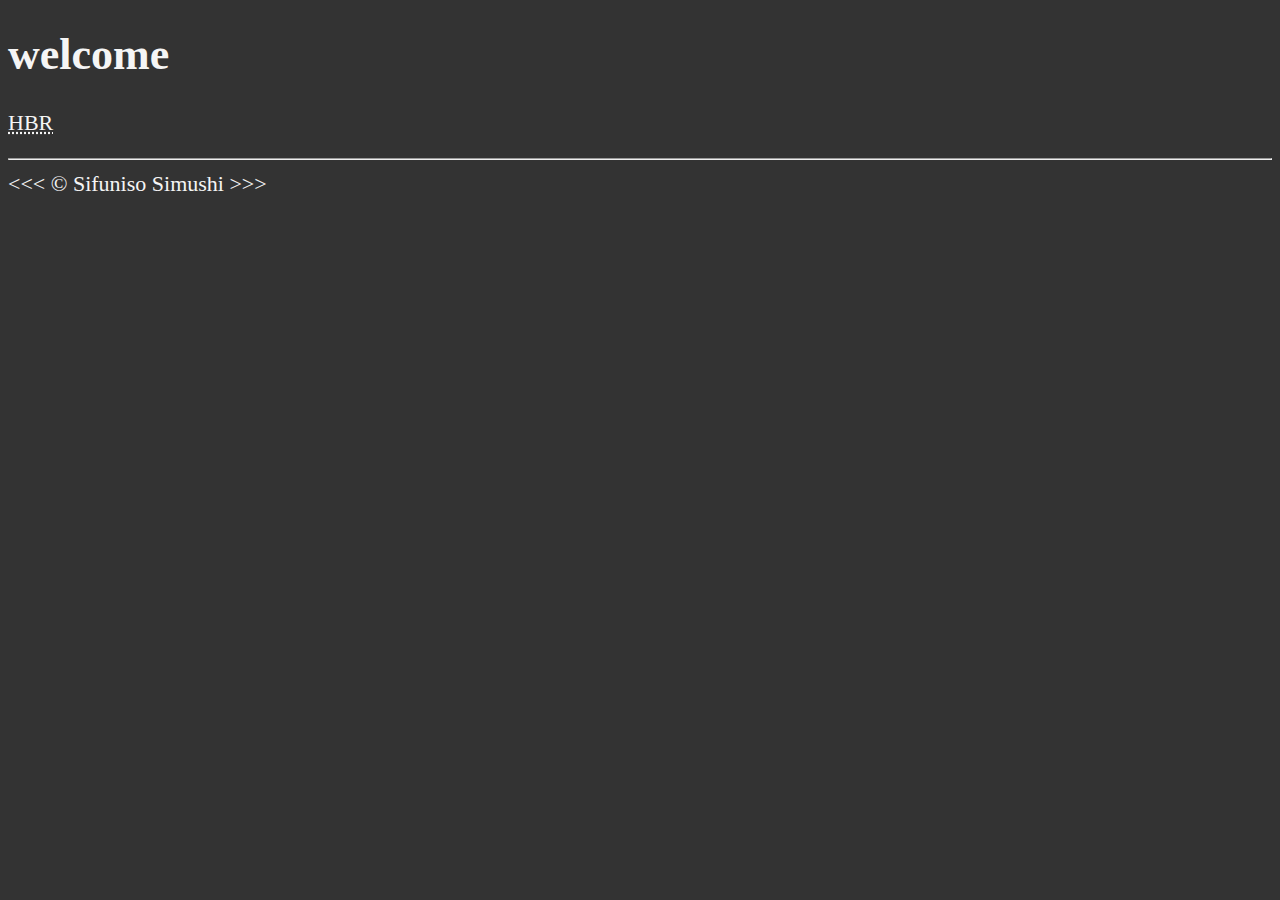
==== index.html @ 32b1980a "second commit" ====
<!DOCTYPE html>
<html lang="en">
<head>
    <meta charset="UTF-8">
    <meta name="author" content="Sifuniso Simushi">
    <meta name="description" content="This page contains hair braiding portfolio & services">
    <meta http-equiv="X-UA-Compatible" content="IE=edge">
    <meta name="viewport" content="width=device-width, initial-scale=1.0">
    <title>Hair By Randy</title>
    <link rel="icon" href="images/Hair-by-Randy-Transparent-Logo.png" type="image/x-icon">
    <link rel="stylesheet" href="styles/styles.css" type="text/css" >
</head>
<body>
    <!--home page-->
    <h1>welcome</h1>
    <p><abbr title="Hair By Randy">HBR</abbr></p>
    <hr>
    &lt;&lt;&lt &copy; Sifuniso Simushi &gt;&gt;&gt;
    
    <!--service-->
    <!--ratings-->
    <!--motto pt1-->
    <!--motto p22-->
    <!--team/email-->
    <!--socila handles-->
    <!--footer-->
</body>
</html>
---- styles/styles.css ----
html {
    font-size: 22px;
}

body {
    background-color: #333;
    color: whitesmoke
}
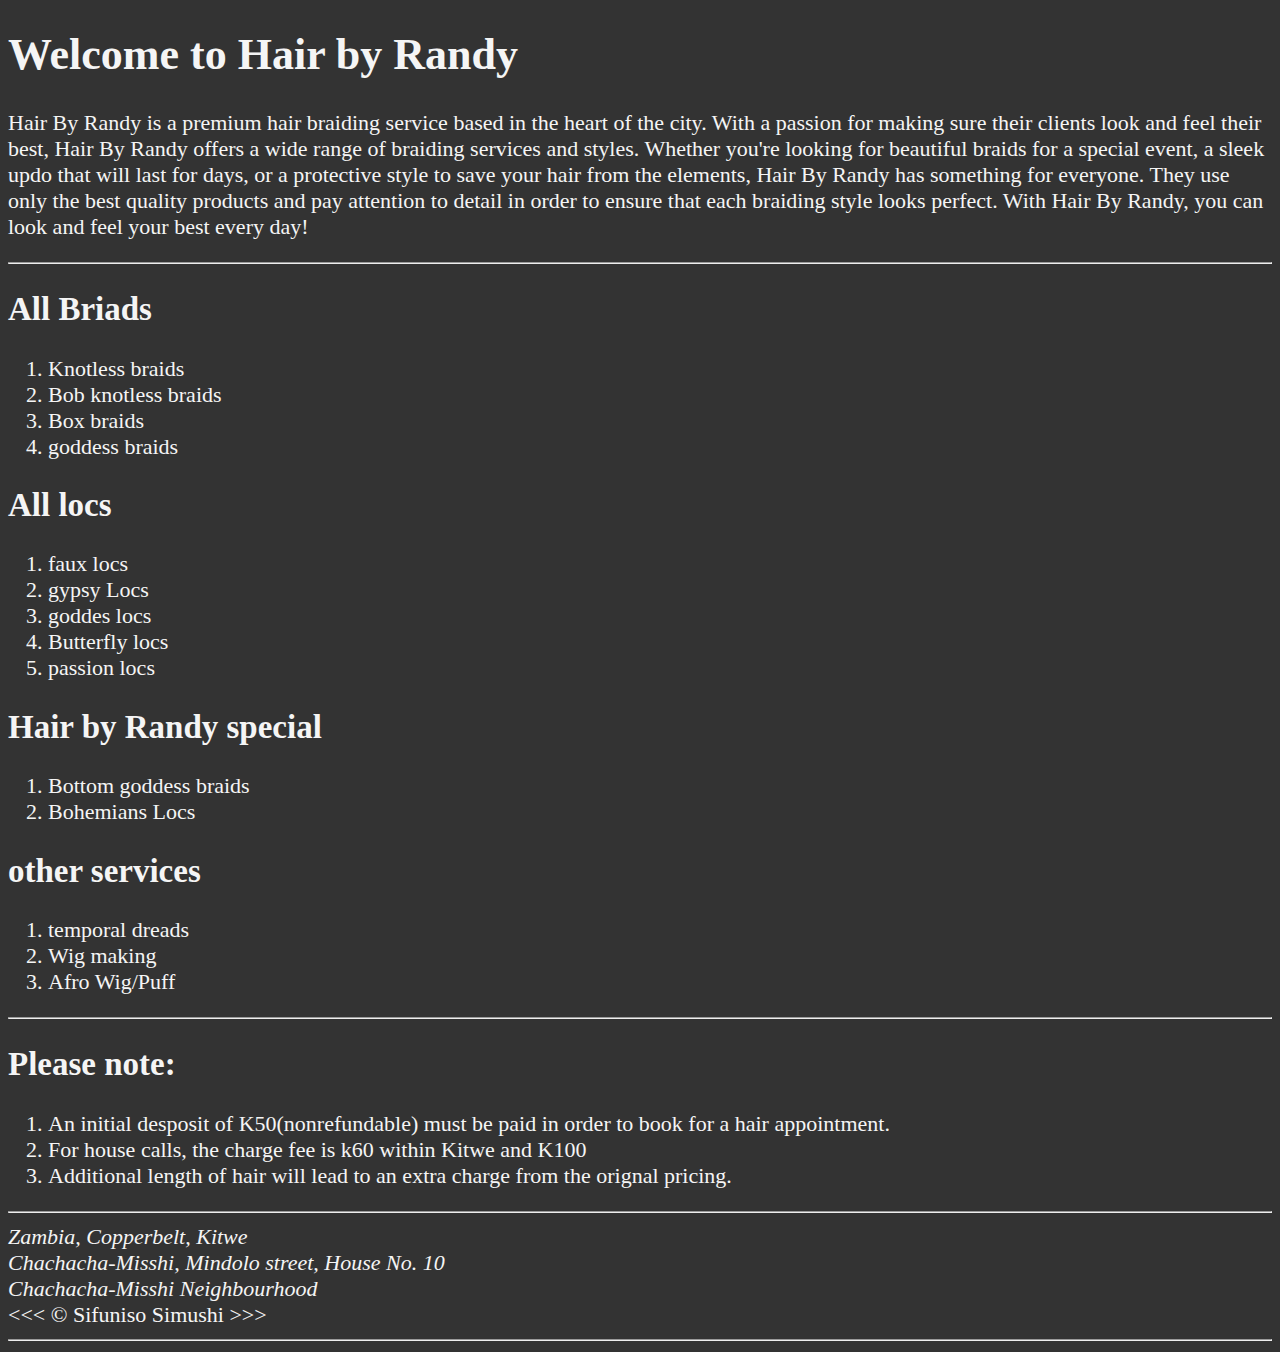
==== commit c184c6a5: "index file updated with services" ====
--- a/index.html
+++ b/index.html
@@ -2,7 +2,7 @@
 <html lang="en">
 <head>
     <meta charset="UTF-8">
-    <meta name="author" content="Sifuniso Simushi">
+    <meta name="author" content="Sifuniso Sibungo Simushi">
     <meta name="description" content="This page contains hair braiding portfolio & services">
     <meta http-equiv="X-UA-Compatible" content="IE=edge">
     <meta name="viewport" content="width=device-width, initial-scale=1.0">
@@ -12,17 +12,61 @@
 </head>
 <body>
     <!--home page-->
-    <h1>welcome</h1>
-    <p><abbr title="Hair By Randy">HBR</abbr></p>
+    <h1>Welcome to Hair by Randy</h1>
+    <p>Hair By Randy is a premium hair braiding service based in the heart of the city. With a passion for making sure their clients look and feel their best, Hair By Randy offers a wide range of braiding services and styles. Whether you're looking for beautiful braids for a special event, a sleek updo that will last for days, or a protective style to save your hair from the elements, Hair By Randy has something for everyone. They use only the best quality products and pay attention to detail in order to ensure that each braiding style looks perfect. With Hair By Randy, you can look and feel your best every day!</p>
     <hr>
-    &lt;&lt;&lt &copy; Sifuniso Simushi &gt;&gt;&gt;
+     
+    <!--service-->
+    <h2>All Briads</h2>
+    <ol>
+        <li>Knotless braids</li>
+        <li>Bob knotless braids</li>
+        <li>Box braids</li>
+        <li>goddess braids</li>
+    </ol>
     
-    <!--service-->
+    <h2>All locs</h2>
+    <ol>
+        <li>faux locs</li>
+        <li>gypsy Locs</li>    
+        <li>goddes locs</li>
+        <li>Butterfly locs</li>
+        <li>passion locs</li>
+    </ol>
+
+    <h2>Hair by Randy special</h2>
+    <ol>
+        <li>Bottom goddess braids</li>
+        <li>Bohemians Locs</li>
+    </ol>
+
+    <h2>other services</h2>
+    <ol>
+        <li>temporal dreads</li>
+        <li>Wig making</li>
+        <li>Afro Wig/Puff</li>
+    </ol>
+    <hr>
+
+    <h2>Please note:</h2>
+    <ol>
+        <li>An initial desposit of K50(nonrefundable) must be paid in order to book for a hair appointment.</li>
+        <li>For house calls, the charge fee is k60 within Kitwe and K100</li>
+        <li>Additional length of hair will lead to an extra charge from the orignal pricing.</li>
+    </ol>
+    <hr>
     <!--ratings-->
     <!--motto pt1-->
     <!--motto p22-->
     <!--team/email-->
     <!--socila handles-->
     <!--footer-->
+    <address>
+        Zambia, Copperbelt, Kitwe<br>
+        Chachacha-Misshi, Mindolo street, House No. 10<br>
+        Chachacha-Misshi Neighbourhood<br>
+    </address>
+    &lt;&lt;&lt &copy; Sifuniso Simushi &gt;&gt;&gt;
+    <hr>
 </body>
 </html>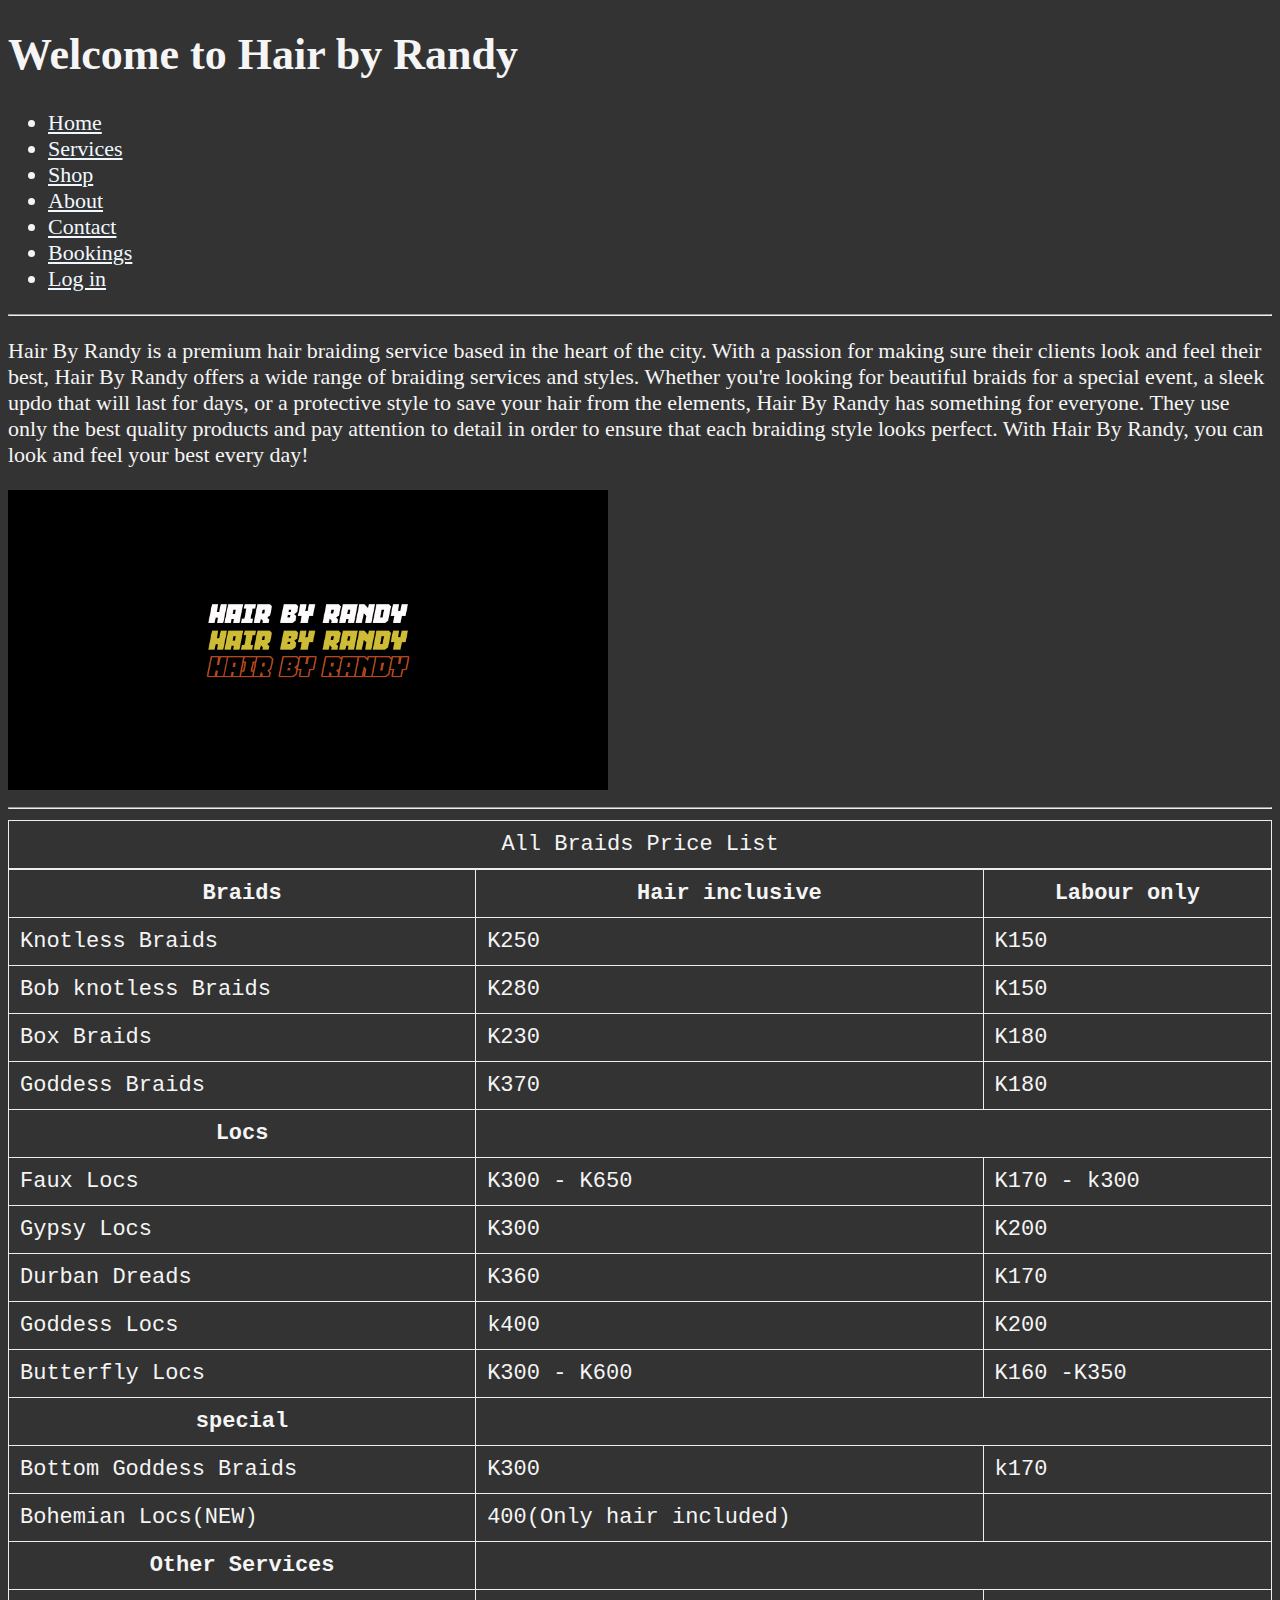
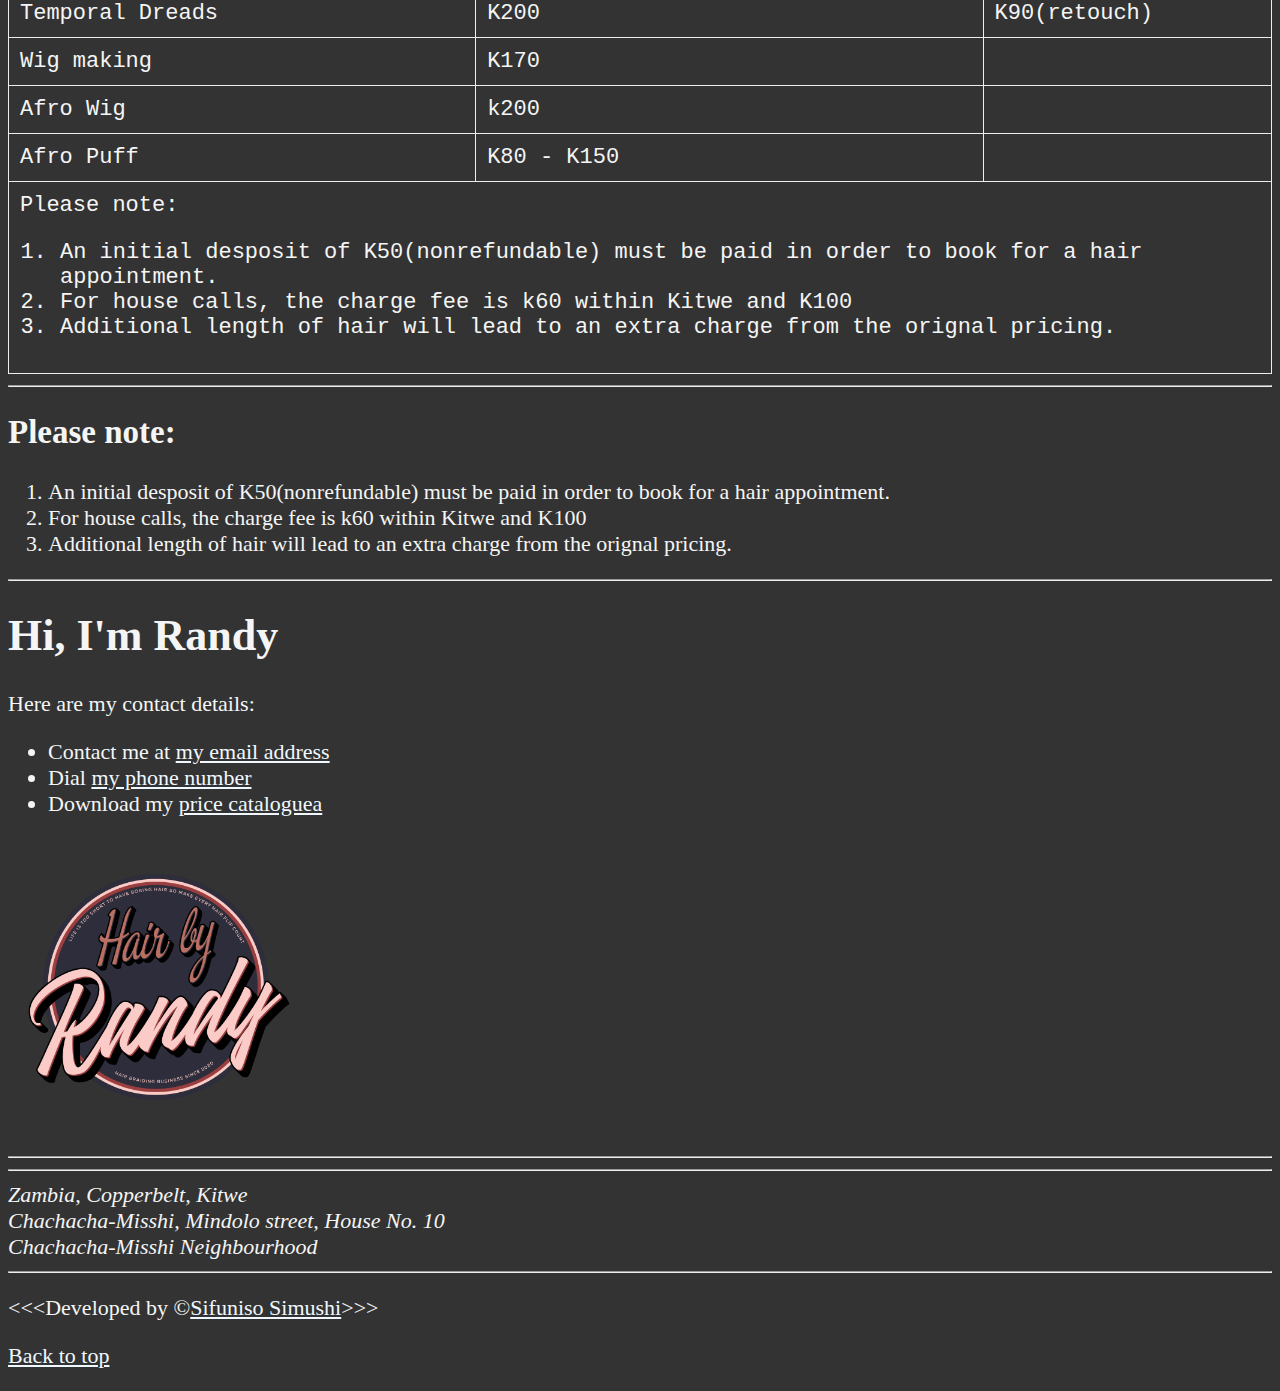
==== commit 8c8bfab4: "updated the price list table" ====
--- a/index.html
+++ b/index.html
@@ -10,63 +10,326 @@
     <link rel="icon" href="images/Hair-by-Randy-Transparent-Logo.png" type="image/x-icon">
     <link rel="stylesheet" href="styles/styles.css" type="text/css" >
 </head>
+
 <body>
     <!--home page-->
+    <header>
     <h1>Welcome to Hair by Randy</h1>
-    <p>Hair By Randy is a premium hair braiding service based in the heart of the city. With a passion for making sure their clients look and feel their best, Hair By Randy offers a wide range of braiding services and styles. Whether you're looking for beautiful braids for a special event, a sleek updo that will last for days, or a protective style to save your hair from the elements, Hair By Randy has something for everyone. They use only the best quality products and pay attention to detail in order to ensure that each braiding style looks perfect. With Hair By Randy, you can look and feel your best every day!</p>
-    <hr>
-     
+        <nav aria-labelledby="primary-navigation">
+           <!--<h2 id="primary-navigation">primary Navigation</h2> -->
+            <ul>
+                <li><a href="#">Home<a></li>
+                <li><a href="#sect-2">Services</a></li>
+                <li><a href="#">Shop</a></li>
+                <li><a href="#">About</a></li>
+                <li><a href="#sect-5">Contact</a></li>
+                <li><a href="#">Bookings</a></li>
+                <li><a href="#">Log in</a></li>
+            </ul>
+        </nav>
+    </header>
+    <hr>
+
+    <main>
+        <article id="sect-1">
+    
+            <p>
+                Hair By Randy is a premium hair braiding service based in the heart of the city. With a passion for making sure their clients look and feel their best, Hair By Randy offers a wide range of braiding services and styles. Whether you're looking for beautiful braids for a special event, a sleek updo that will last for days, or a protective style to save your hair from the elements, Hair By Randy has something for everyone. They use only the best quality products and pay attention to detail in order to ensure that each braiding style looks perfect. With Hair By Randy, you can look and feel your best every day!
+            </p>
+            <img src="images/pic1.jpg" alt="hair by randy logo" title="hair by randy logo" width="600px" height="300px">
+        </article>
+    <hr>
+    
+
     <!--service-->
-    <h2>All Briads</h2>
-    <ol>
-        <li>Knotless braids</li>
-        <li>Bob knotless braids</li>
-        <li>Box braids</li>
-        <li>goddess braids</li>
-    </ol>
+    <section id="sect-2">
+       <!-- <h2>All Briads</h2>
+            <ol>
+                <li>Knotless braids</li>
+                <li>Bob knotless braids</li>
+                <li>Box braids</li>
+                <li>goddess braids</li>
+            </ol>
     
-    <h2>All locs</h2>
-    <ol>
-        <li>faux locs</li>
-        <li>gypsy Locs</li>    
-        <li>goddes locs</li>
-        <li>Butterfly locs</li>
-        <li>passion locs</li>
-    </ol>
-
-    <h2>Hair by Randy special</h2>
-    <ol>
-        <li>Bottom goddess braids</li>
-        <li>Bohemians Locs</li>
-    </ol>
-
-    <h2>other services</h2>
-    <ol>
-        <li>temporal dreads</li>
-        <li>Wig making</li>
-        <li>Afro Wig/Puff</li>
-    </ol>
-    <hr>
-
+        <h2>All locs</h2>
+            <ol>
+                <li>faux locs</li>
+                <li>gypsy Locs</li>    
+                <li>goddes locs</li>
+                <li>Butterfly locs</li>
+                <li>passion locs</li>
+            </ol>
+
+        <h2>Hair by Randy special</h2>
+            <ol>
+                <li>Bottom goddess braids</li>
+                <li>Bohemians Locs</li>
+            </ol>
+
+        <h2>other services</h2>
+            <ol>
+                <li>temporal dreads</li>
+                <li>Wig making</li>
+                <li>Afro Wig/Puff</li>
+            </ol>
+        -->
+        <table>
+            <caption>All Braids Price List</caption>
+            <tr>
+                <thead>
+                <th>
+                    Braids
+                </th>
+                <th>
+                    Hair inclusive
+                </th>
+                <th>
+                    Labour only
+                </th>
+            </thead>
+            <tbody>
+            </tr>
+            <tr>
+                <td>
+                    Knotless Braids
+                </td>
+                <td>
+                    K250
+                </td>
+                <td>
+                    K150
+                </td>
+            </tr>
+            <tr>
+                <td>
+                    Bob knotless Braids
+                </td>
+                <td>
+                    K280
+                </td>
+                <td>
+                    K150
+                </td>
+            </tr>
+            <tr>
+                <td>
+                    Box Braids
+                </td>
+                <td>
+                    K230
+                </td>
+                <td>
+                    K180
+                </td>
+            </tr>
+            <tr>
+                <td>
+                    Goddess Braids
+                </td>
+                <td>
+                    K370
+                </td>
+                <td>K180</td>
+            </tr>
+            <tr>
+                <th>
+                    Locs
+                </th>
+            </tr>
+            <tr>
+                <td>
+                    Faux Locs
+                </td>
+                <td>
+                    K300 - K650
+                </td>
+                <td>
+                    K170 - k300
+                </td>
+            </tr>
+            <tr>
+                <td>
+                    Gypsy Locs
+                </td>
+                <td>
+                    K300
+                </td>
+                <td>
+                    K200
+                </td>
+            </tr>
+            <tr>
+                <td>
+                    Durban Dreads
+                </td>
+                <td>
+                    K360
+                </td>
+                <td>
+                    K170
+                </td>
+            </tr>
+            <tr>
+                <td>
+                    Goddess Locs
+                </td>
+                <td>
+                    k400
+                </td>
+                <td>
+                    K200
+                </td>
+            </tr>
+            <tr>
+                <td>
+                    Butterfly Locs
+                </td>
+                <td>
+                    K300 - K600
+                </td>
+                <td>
+                    K160 -K350
+                </td>
+            </tr>
+            <tr>
+                <th>
+                    special
+                </th>
+            </tr>
+            <tr>
+                <td>
+                    Bottom Goddess Braids
+                </td>
+                <td>
+                    K300
+                </td>
+                <td>
+                    k170
+                </td>
+            </tr>
+            <tr>
+                <td>
+                    Bohemian Locs(NEW)
+                </td>
+                <td>
+                    400(Only hair included)
+                </td>
+                <td>
+                    
+                </td>
+            </tr>
+            <tr>
+                <th>
+                    Other Services
+                </th>
+            </tr>
+            <tr>
+                <td>
+                    Temporal Dreads
+                </td>
+                <td>
+                    K200
+                </td>
+                <td>
+                    K90(retouch)
+                </td>
+            </tr>
+            <tr>
+                <td>
+                    Wig making
+                </td>
+                <td>
+                    K170
+                </td>
+                <td>
+                    
+                </td>
+            </tr>
+
+            <tr>
+                <td>
+                    Afro Wig
+                </td>
+                <td>
+                    k200
+                </td>
+                <td>
+                    
+                </td>
+            </tr>
+            <tr>
+                <td>
+                    Afro Puff
+                </td>
+                <td>
+                    K80 - K150
+                </td>
+                <td>
+                </td>
+            </tr>
+        </tbody>
+        <tfoot>
+            <tr>
+                <td colspan="3">
+                    Please note:
+                    <ol>
+                        <li>An initial desposit of K50(nonrefundable) must be paid in order to book for a hair appointment.</li>
+                        <li>For house calls, the charge fee is k60 within Kitwe and K100</li>
+                        <li>Additional length of hair will lead to an extra charge from the orignal pricing.</li>
+                    </ol>
+                </td>
+            </tr>
+        </tfoot>
+        </table>
+        <hr>
     <h2>Please note:</h2>
     <ol>
         <li>An initial desposit of K50(nonrefundable) must be paid in order to book for a hair appointment.</li>
         <li>For house calls, the charge fee is k60 within Kitwe and K100</li>
         <li>Additional length of hair will lead to an extra charge from the orignal pricing.</li>
     </ol>
-    <hr>
+    </section>
+    <hr>
+
     <!--ratings-->
-    <!--motto pt1-->
-    <!--motto p22-->
-    <!--team/email-->
-    <!--socila handles-->
+    <section id="sect-3">
+
+    </section>
+    <!--motto-->
+    <section id="sect-4">
+
+    </section>
+    <!--contact-->
+    <section id="sect-5">
+        <h1>Hi, I'm Randy</h1>
+            <p>Here are my contact details:</p>
+            <ul>
+                <li>Contact me at <a href="mailto:hairbyrandy@gmail.com">my email address</a></li>
+                <li>Dial <a href="+260978646403">my phone number</a></li>
+                <li>Download my <a href="#">price cataloguea</a></li>
+            </ul>
+            <img src="images/Hair-by-Randy-Transparent-Logo.png" alt="hair by randy logo" width="300" height="300">
+    </section>
+    <hr>
+    <!--soci1al handles-->
+    <section id="sect-6">
+
+    </section>
+    </main>
+    <hr>
     <!--footer-->
+    <footer>
     <address>
         Zambia, Copperbelt, Kitwe<br>
         Chachacha-Misshi, Mindolo street, House No. 10<br>
         Chachacha-Misshi Neighbourhood<br>
     </address>
-    &lt;&lt;&lt &copy; Sifuniso Simushi &gt;&gt;&gt;
-    <hr>
+    <hr>
+    <p>&lt;&lt;&lt;Developed by &copy;<a href="https://github.com/Funi-Simushi">Sifuniso Simushi</a>&gt;&gt;&gt;</p>
+    <p>
+        <a href="#">Back to top</a>
+    </p>
+    
+</footer>
 </body>
 </html>--- a/styles/styles.css
+++ b/styles/styles.css
@@ -5,4 +5,21 @@
 body {
     background-color: #333;
     color: whitesmoke
-}       +}       
+
+a{
+    color: aliceblue;
+}
+a:visited {
+    color: lightgray;
+}
+a:hover, a:active {
+    color: #eee;
+}
+
+table, tr, th, td, caption {
+    border: 1px solid #eee;
+    font-family: 'Courier New', Courier, monospace;
+    border-collapse: collapse;
+    padding: 0.5rem;
+}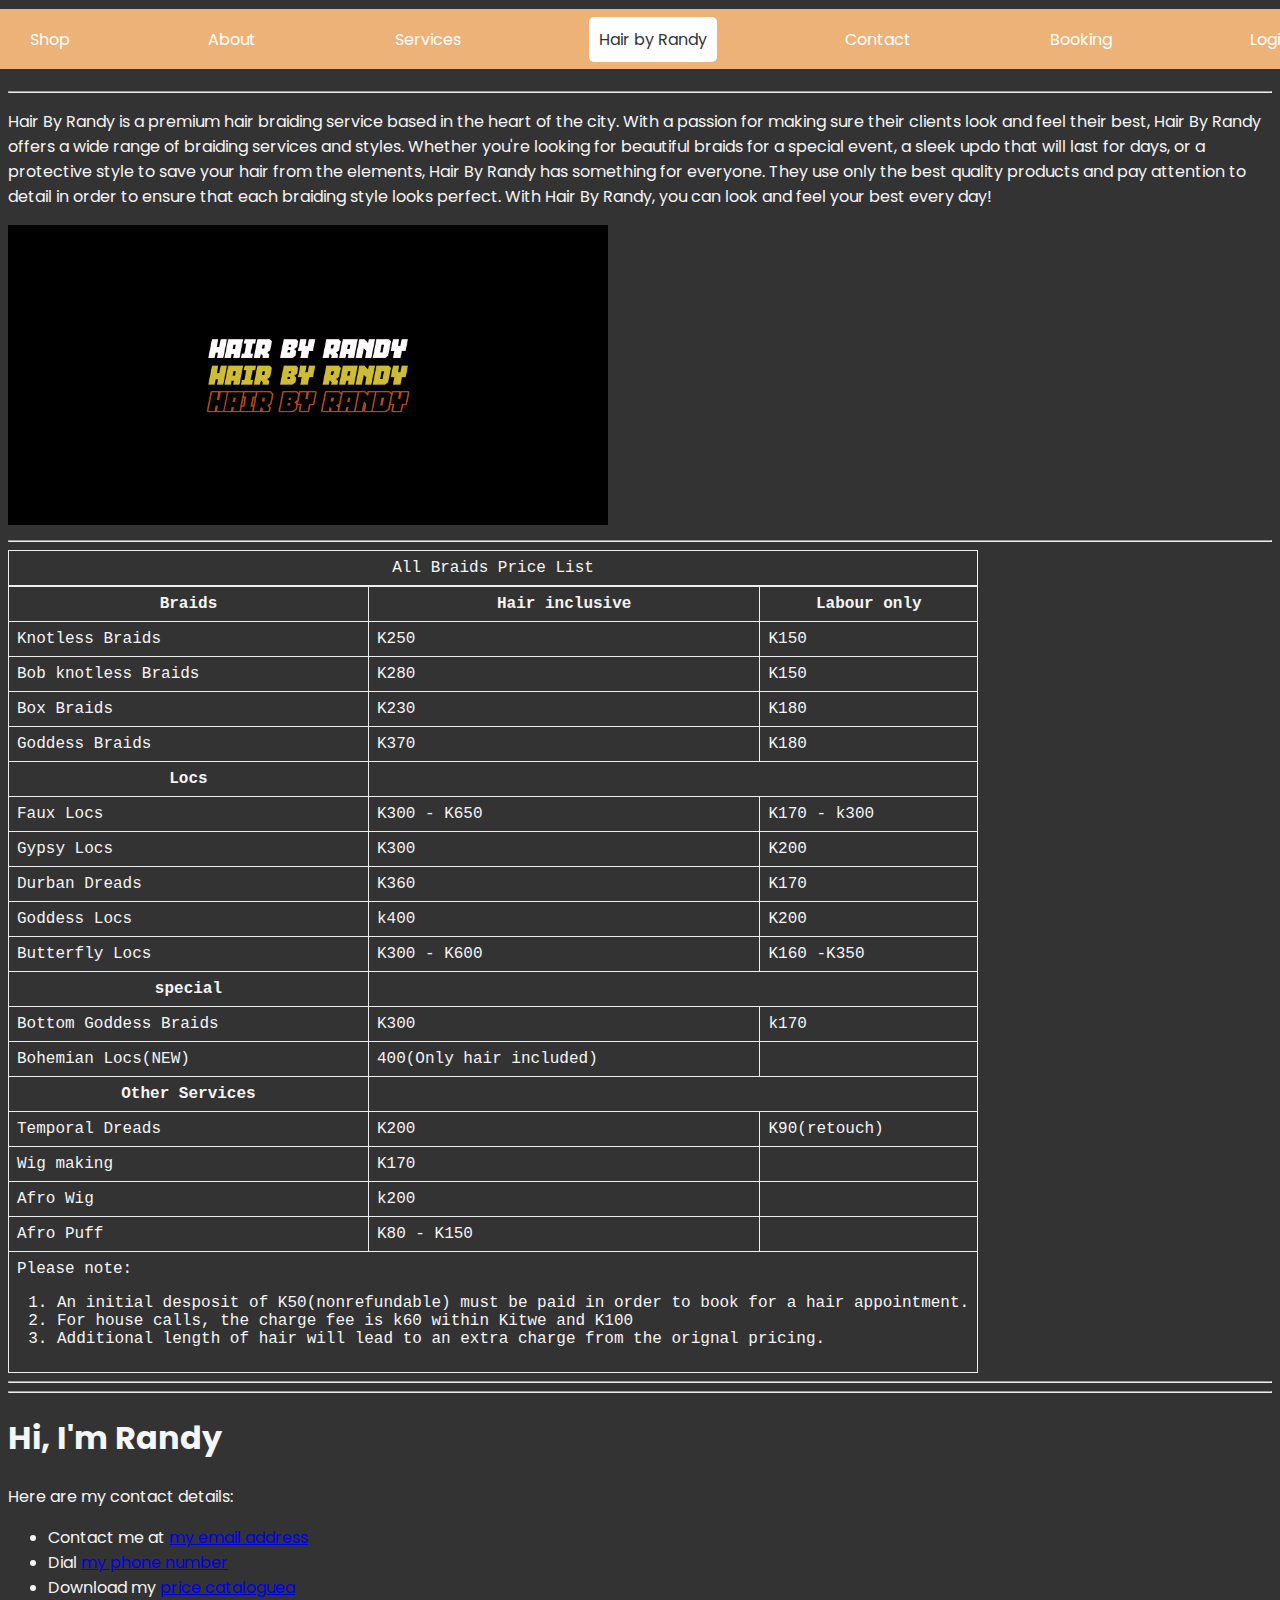
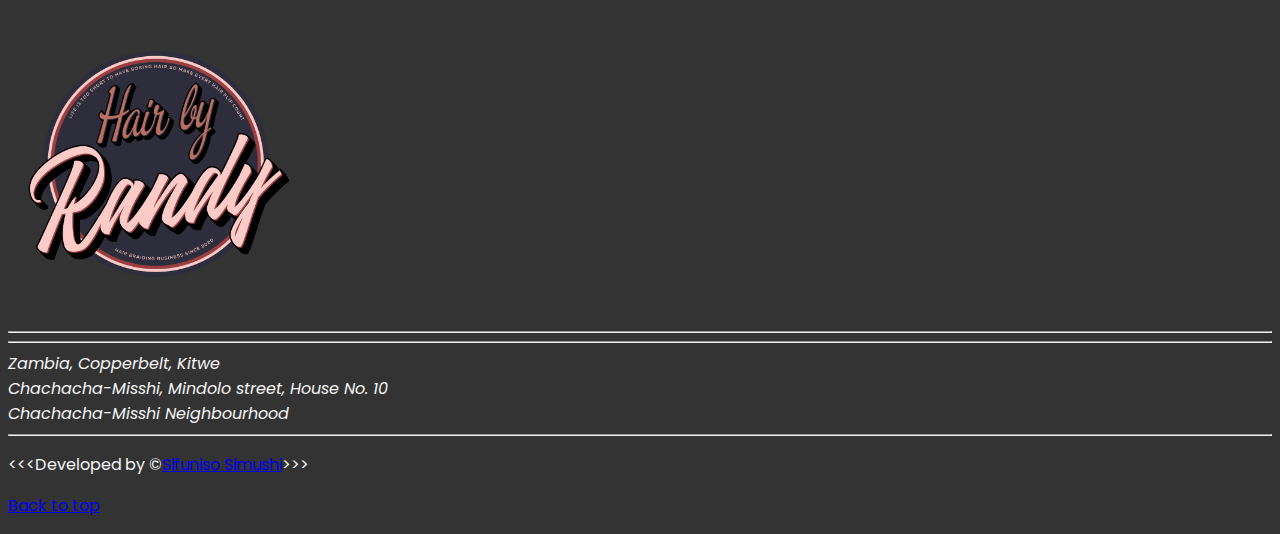
==== commit d811397f: "updated the navigation bar" ====
--- a/index.html
+++ b/index.html
@@ -6,6 +6,9 @@
     <meta name="description" content="This page contains hair braiding portfolio & services">
     <meta http-equiv="X-UA-Compatible" content="IE=edge">
     <meta name="viewport" content="width=device-width, initial-scale=1.0">
+    <link rel="preconnect" href="https://fonts.googleapis.com">
+    <link rel="preconnect" href="https://fonts.gstatic.com" crossorigin>
+    <link href="https://fonts.googleapis.com/css2?family=Poppins:wght@300&display=swap" rel="stylesheet">
     <title>Hair By Randy</title>
     <link rel="icon" href="images/Hair-by-Randy-Transparent-Logo.png" type="image/x-icon">
     <link rel="stylesheet" href="styles/styles.css" type="text/css" >
@@ -14,19 +17,20 @@
 <body>
     <!--home page-->
     <header>
-    <h1>Welcome to Hair by Randy</h1>
-        <nav aria-labelledby="primary-navigation">
+    
+        <nav>
            <!--<h2 id="primary-navigation">primary Navigation</h2> -->
-            <ul>
-                <li><a href="#">Home<a></li>
-                <li><a href="#sect-2">Services</a></li>
-                <li><a href="#">Shop</a></li>
-                <li><a href="#">About</a></li>
-                <li><a href="#sect-5">Contact</a></li>
-                <li><a href="#">Bookings</a></li>
-                <li><a href="#">Log in</a></li>
-            </ul>
+            <a href="#">Shop</a>
+            <a href="#">About</a>
+            <a href="#">Services</a>
+            <a href="#" class="active">Hair by Randy</a>
+            <a href="#">Contact</a>
+            <a href="#">Booking</a>
+            <a href="#">Login</a>
+                
+                
         </nav>
+        <h1>Welcome to Hair by Randy</h1>
     </header>
     <hr>
 
@@ -282,12 +286,12 @@
         </tfoot>
         </table>
         <hr>
-    <h2>Please note:</h2>
+    <!--<h2>Please note:</h2>
     <ol>
         <li>An initial desposit of K50(nonrefundable) must be paid in order to book for a hair appointment.</li>
         <li>For house calls, the charge fee is k60 within Kitwe and K100</li>
         <li>Additional length of hair will lead to an extra charge from the orignal pricing.</li>
-    </ol>
+    </ol> -->
     </section>
     <hr>
 
--- a/styles/styles.css
+++ b/styles/styles.css
@@ -1,19 +1,38 @@
 html {
-    font-size: 22px;
+    font-family: 'Poppins', sans-serif;
 }
 
 body {
     background-color: #333;
-    color: whitesmoke
+    color: whitesmoke;
 }       
 
-a{
-    color: aliceblue;
+nav {
+    background-color:#ECB278;
+    height: 60px;
+    position: fixed;
+    top: 1%;
+    left: 0;
+    width: 100%;
+    display: flex;
+    justify-content: space-between;
+    align-items: center;
+    padding: 0 20px;
 }
-a:visited {
-    color: lightgray;
+
+nav a {
+    color: white;
+    text-decoration: none;
+    padding: 10px;
 }
-a:hover, a:active {
+
+nav a.active {
+    background-color: white;
+    color: #333;
+    border-radius: 5px;
+}
+
+nav a:hover {
     color: #eee;
 }
 
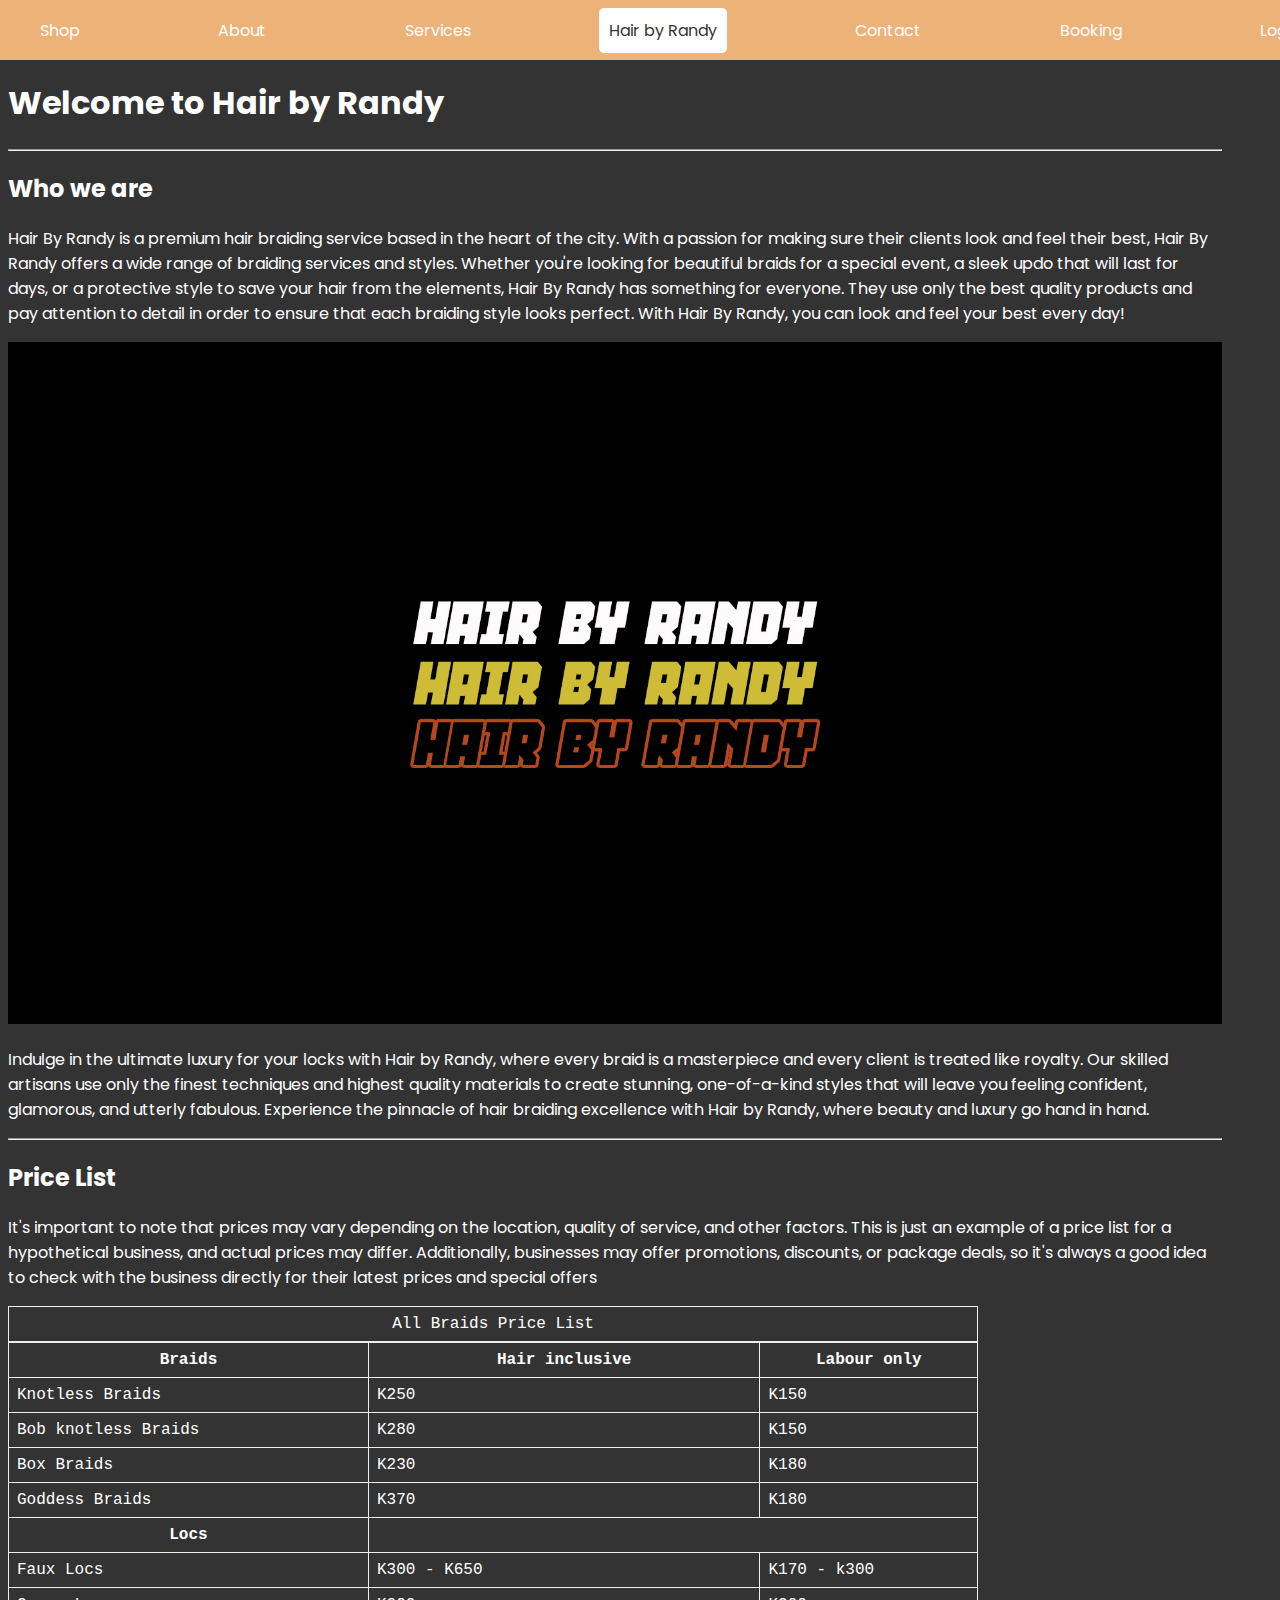
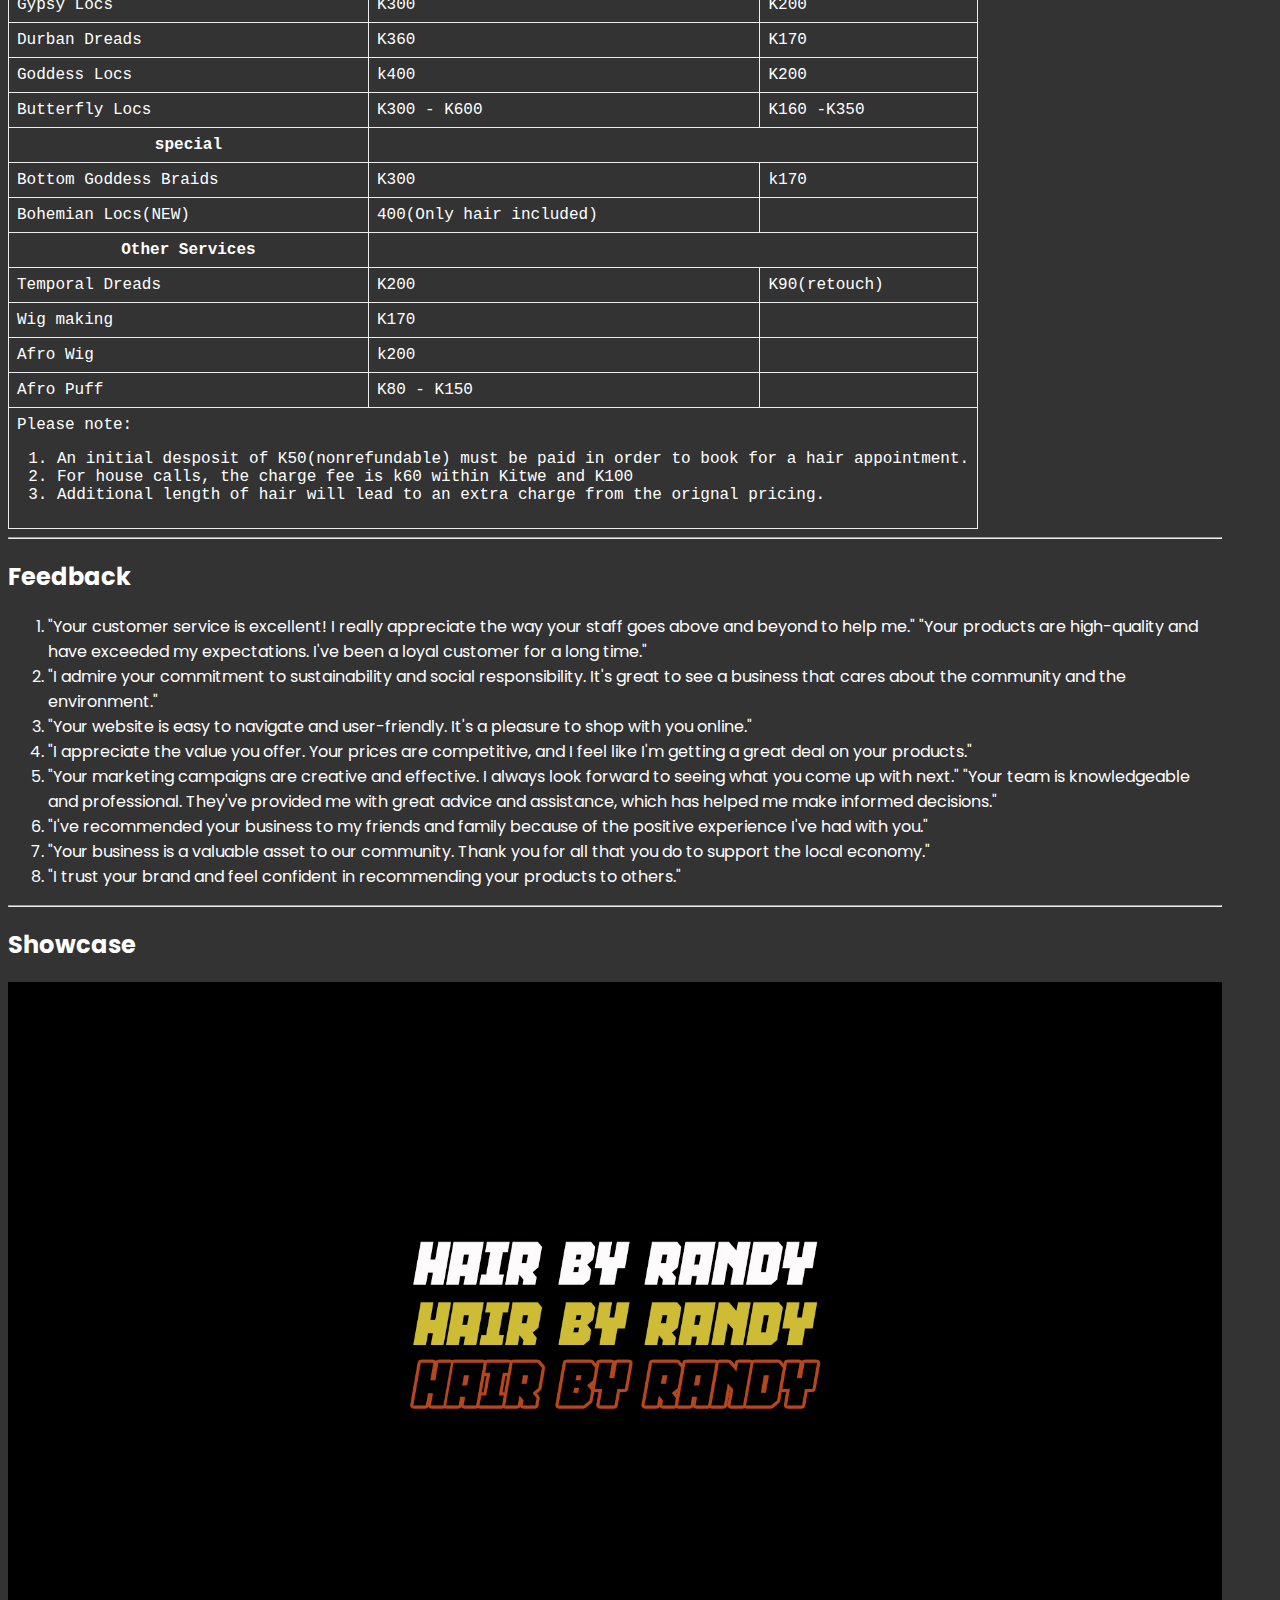
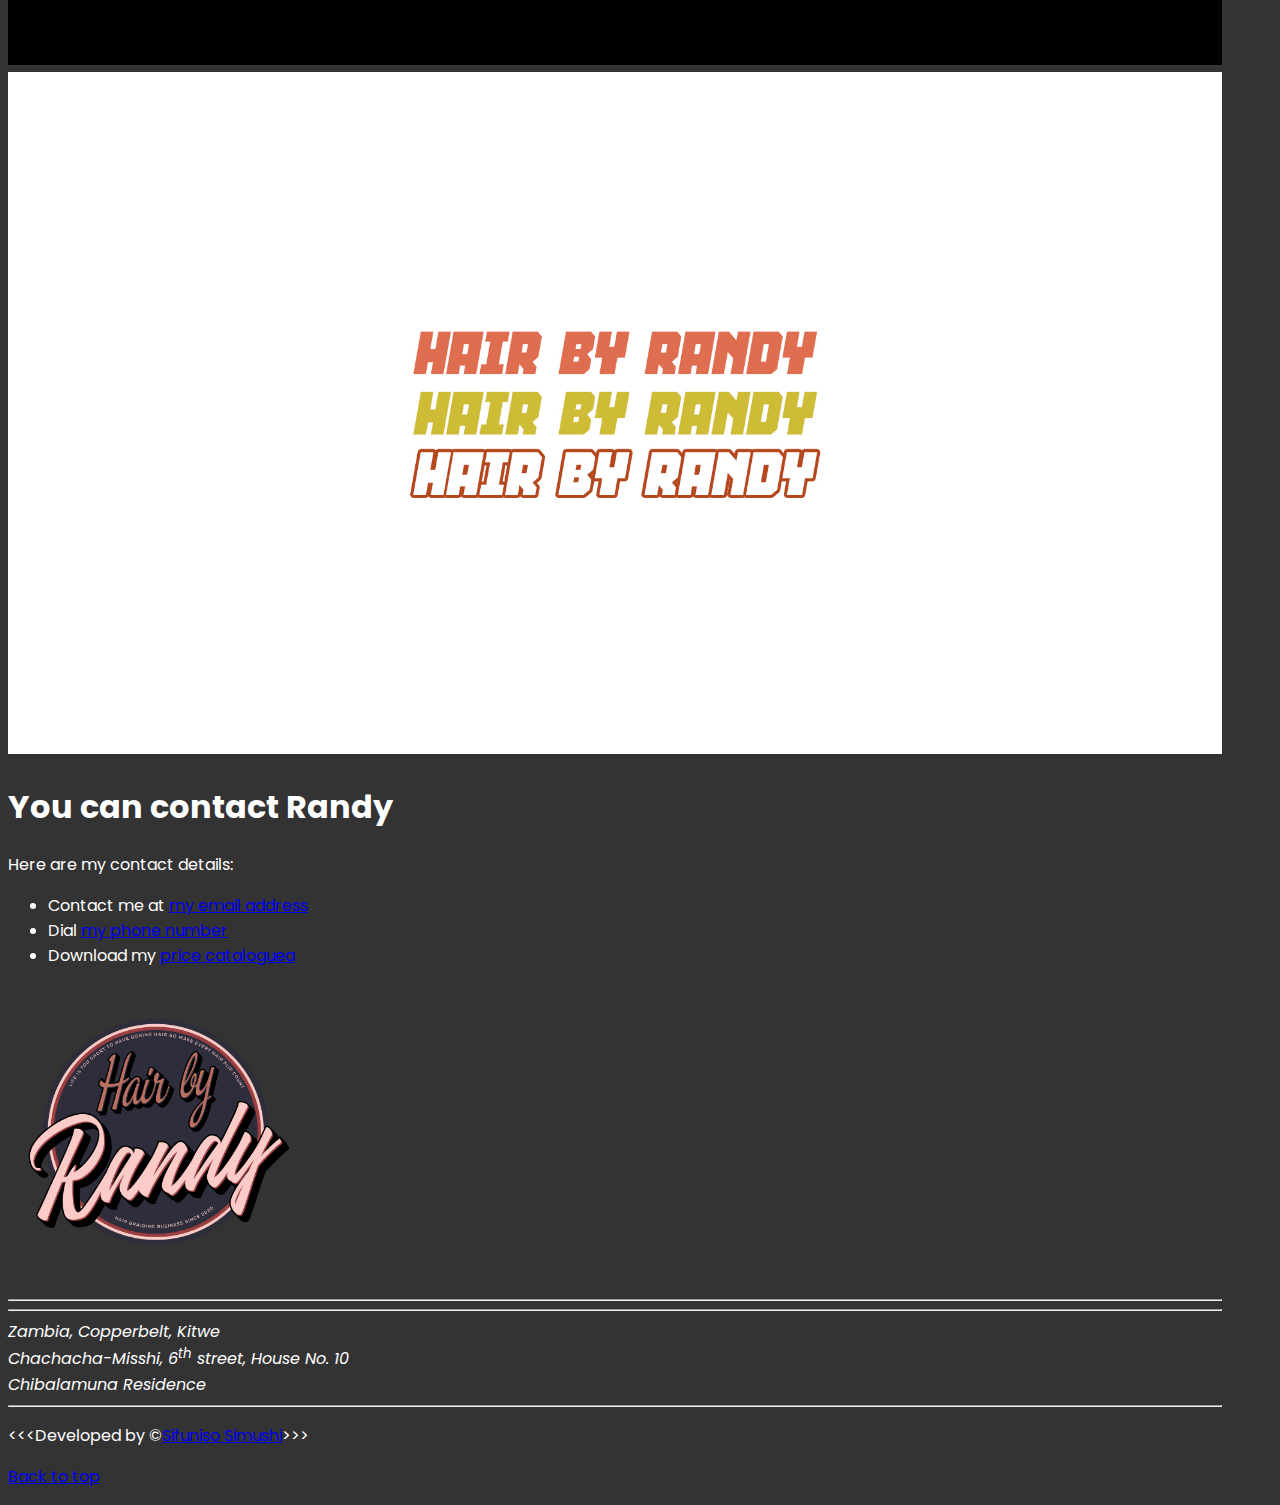
==== commit b24fadf9: "content has been updated" ====
--- a/index.html
+++ b/index.html
@@ -18,7 +18,7 @@
     <!--home page-->
     <header>
     
-        <nav>
+        <nav class="nav-menu">
            <!--<h2 id="primary-navigation">primary Navigation</h2> -->
             <a href="#">Shop</a>
             <a href="#">About</a>
@@ -26,9 +26,7 @@
             <a href="#" class="active">Hair by Randy</a>
             <a href="#">Contact</a>
             <a href="#">Booking</a>
-            <a href="#">Login</a>
-                
-                
+            <a href="#">Login</a>      
         </nav>
         <h1>Welcome to Hair by Randy</h1>
     </header>
@@ -36,16 +34,19 @@
 
     <main>
         <article id="sect-1">
-    
+            <h2>Who we are</h2>
             <p>
                 Hair By Randy is a premium hair braiding service based in the heart of the city. With a passion for making sure their clients look and feel their best, Hair By Randy offers a wide range of braiding services and styles. Whether you're looking for beautiful braids for a special event, a sleek updo that will last for days, or a protective style to save your hair from the elements, Hair By Randy has something for everyone. They use only the best quality products and pay attention to detail in order to ensure that each braiding style looks perfect. With Hair By Randy, you can look and feel your best every day!
             </p>
-            <img src="images/pic1.jpg" alt="hair by randy logo" title="hair by randy logo" width="600px" height="300px">
+            <img src="images/pic1.jpg" alt="hair by randy logo" title="hair by randy logo" width="100%" height="100%">
+
+             <p>
+                Indulge in the ultimate luxury for your locks with Hair by Randy, where every braid is a masterpiece and every client is treated like royalty. Our skilled artisans use only the finest techniques and highest quality materials to create stunning, one-of-a-kind styles that will leave you feeling confident, glamorous, and utterly fabulous. Experience the pinnacle of hair braiding excellence with Hair by Randy, where beauty and luxury go hand in hand.
+            </p>
         </article>
     <hr>
-    
-
-    <!--service-->
+
+    <!--services-->
     <section id="sect-2">
        <!-- <h2>All Briads</h2>
             <ol>
@@ -77,6 +78,11 @@
                 <li>Afro Wig/Puff</li>
             </ol>
         -->
+           <h2>Price List</h2>
+            <p> 
+                It's important to note that prices may vary depending on the location, quality of service, and other factors. This is just an example of a price list for a hypothetical business, and actual prices may differ. Additionally, businesses may offer promotions, discounts, or package deals, so it's always a good idea to check with the business directly for their latest prices and special offers
+            </p>
+                    <!---Table price list-->
         <table>
             <caption>All Braids Price List</caption>
             <tr>
@@ -285,27 +291,35 @@
             </tr>
         </tfoot>
         </table>
-        <hr>
-    <!--<h2>Please note:</h2>
-    <ol>
-        <li>An initial desposit of K50(nonrefundable) must be paid in order to book for a hair appointment.</li>
-        <li>For house calls, the charge fee is k60 within Kitwe and K100</li>
-        <li>Additional length of hair will lead to an extra charge from the orignal pricing.</li>
-    </ol> -->
     </section>
     <hr>
 
     <!--ratings-->
     <section id="sect-3">
-
-    </section>
+        <h2>Feedback</h2>
+        <ol>
+            <li>"Your customer service is excellent! I really appreciate the way your staff goes above and beyond to help me."
+                 "Your products are high-quality and have exceeded my expectations. I've been a loyal customer for a long time."</li>
+            <li>"I admire your commitment to sustainability and social responsibility. It's great to see a business that cares  about the community and the environment."</li>
+            <li>"Your website is easy to navigate and user-friendly. It's a pleasure to shop with you online."</li>
+            <li>"I appreciate the value you offer. Your prices are competitive, and I feel like I'm getting a great deal on your products."</li>
+            <li>"Your marketing campaigns are creative and effective. I always look forward to seeing what you come up with next."
+                "Your team is knowledgeable and professional. They've provided me with great advice and assistance, which has helped me make informed decisions."</li>
+            <li>"I've recommended your business to my friends and family because of the positive experience I've had with you."</li>
+            <li>"Your business is a valuable asset to our community. Thank you for all that you do to support the local economy."</li>
+            <li>"I trust your brand and feel confident in recommending your products to others."</li>
+        </ol>
+    </section>
+    <hr>
     <!--motto-->
     <section id="sect-4">
-
+        <h2>Showcase</h2>
+        <img src="images/pic1.jpg" alt="hair by randy logo" title="hair by randy logo" width="100%" height="100%">
+        <img src="images/pic2.jpg" alt="hair by randy logo" title="hair by randy logo" width="100%" height="100%">
     </section>
     <!--contact-->
     <section id="sect-5">
-        <h1>Hi, I'm Randy</h1>
+        <h1>You can contact Randy</h1>
             <p>Here are my contact details:</p>
             <ul>
                 <li>Contact me at <a href="mailto:hairbyrandy@gmail.com">my email address</a></li>
@@ -325,8 +339,8 @@
     <footer>
     <address>
         Zambia, Copperbelt, Kitwe<br>
-        Chachacha-Misshi, Mindolo street, House No. 10<br>
-        Chachacha-Misshi Neighbourhood<br>
+        Chachacha-Misshi, 6<sup>th</sup> street, House No. 10<br>
+        Chibalamuna Residence<br>
     </address>
     <hr>
     <p>&lt;&lt;&lt;Developed by &copy;<a href="https://github.com/Funi-Simushi">Sifuniso Simushi</a>&gt;&gt;&gt;</p>
--- a/styles/styles.css
+++ b/styles/styles.css
@@ -4,20 +4,24 @@
 
 body {
     background-color: #333;
-    color: whitesmoke;
+    color: #fff;
+    position: relative;
+    padding-top: 50px;
+    padding-right: 50px;
 }       
 
 nav {
     background-color:#ECB278;
     height: 60px;
     position: fixed;
-    top: 1%;
+    top: 0;
     left: 0;
     width: 100%;
+    margin-right: 70px;
     display: flex;
     justify-content: space-between;
     align-items: center;
-    padding: 0 20px;
+    padding: 0 30px;
 }
 
 nav a {
@@ -41,4 +45,5 @@
     font-family: 'Courier New', Courier, monospace;
     border-collapse: collapse;
     padding: 0.5rem;
-}+}
+
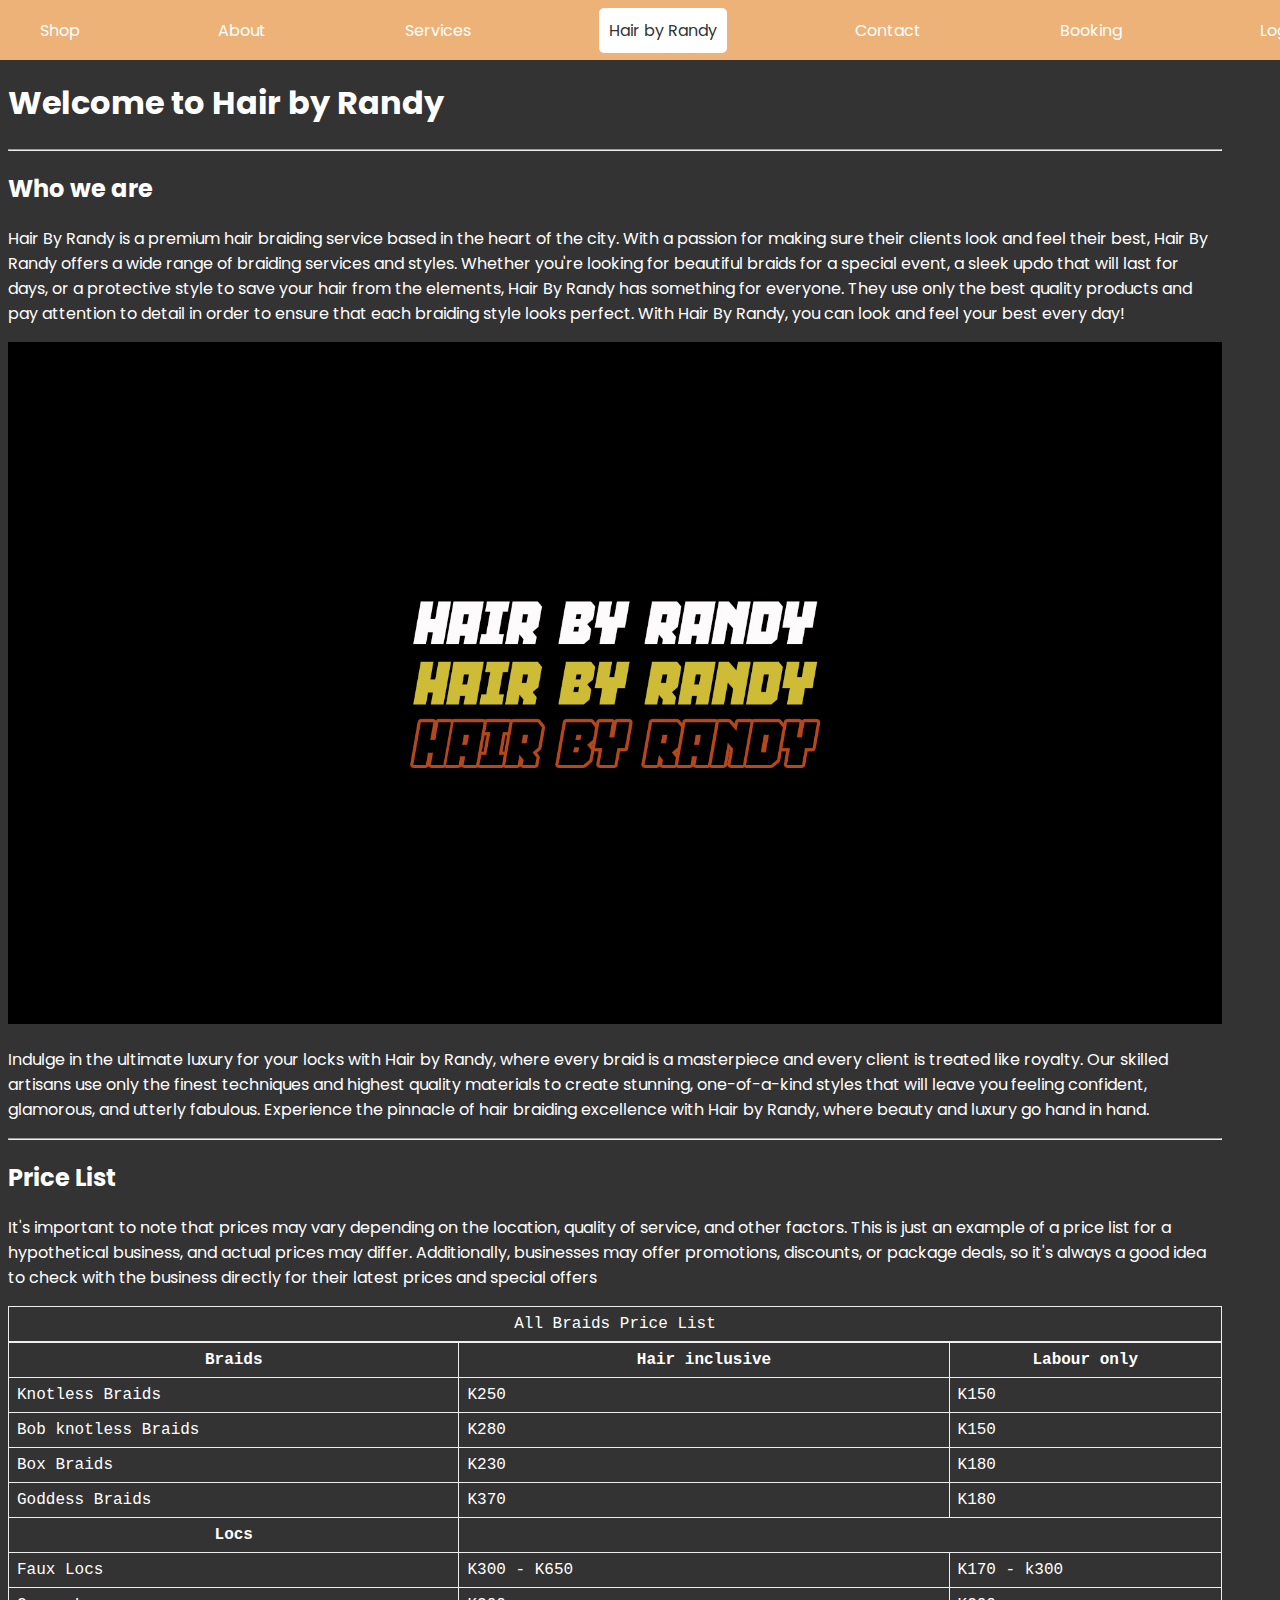
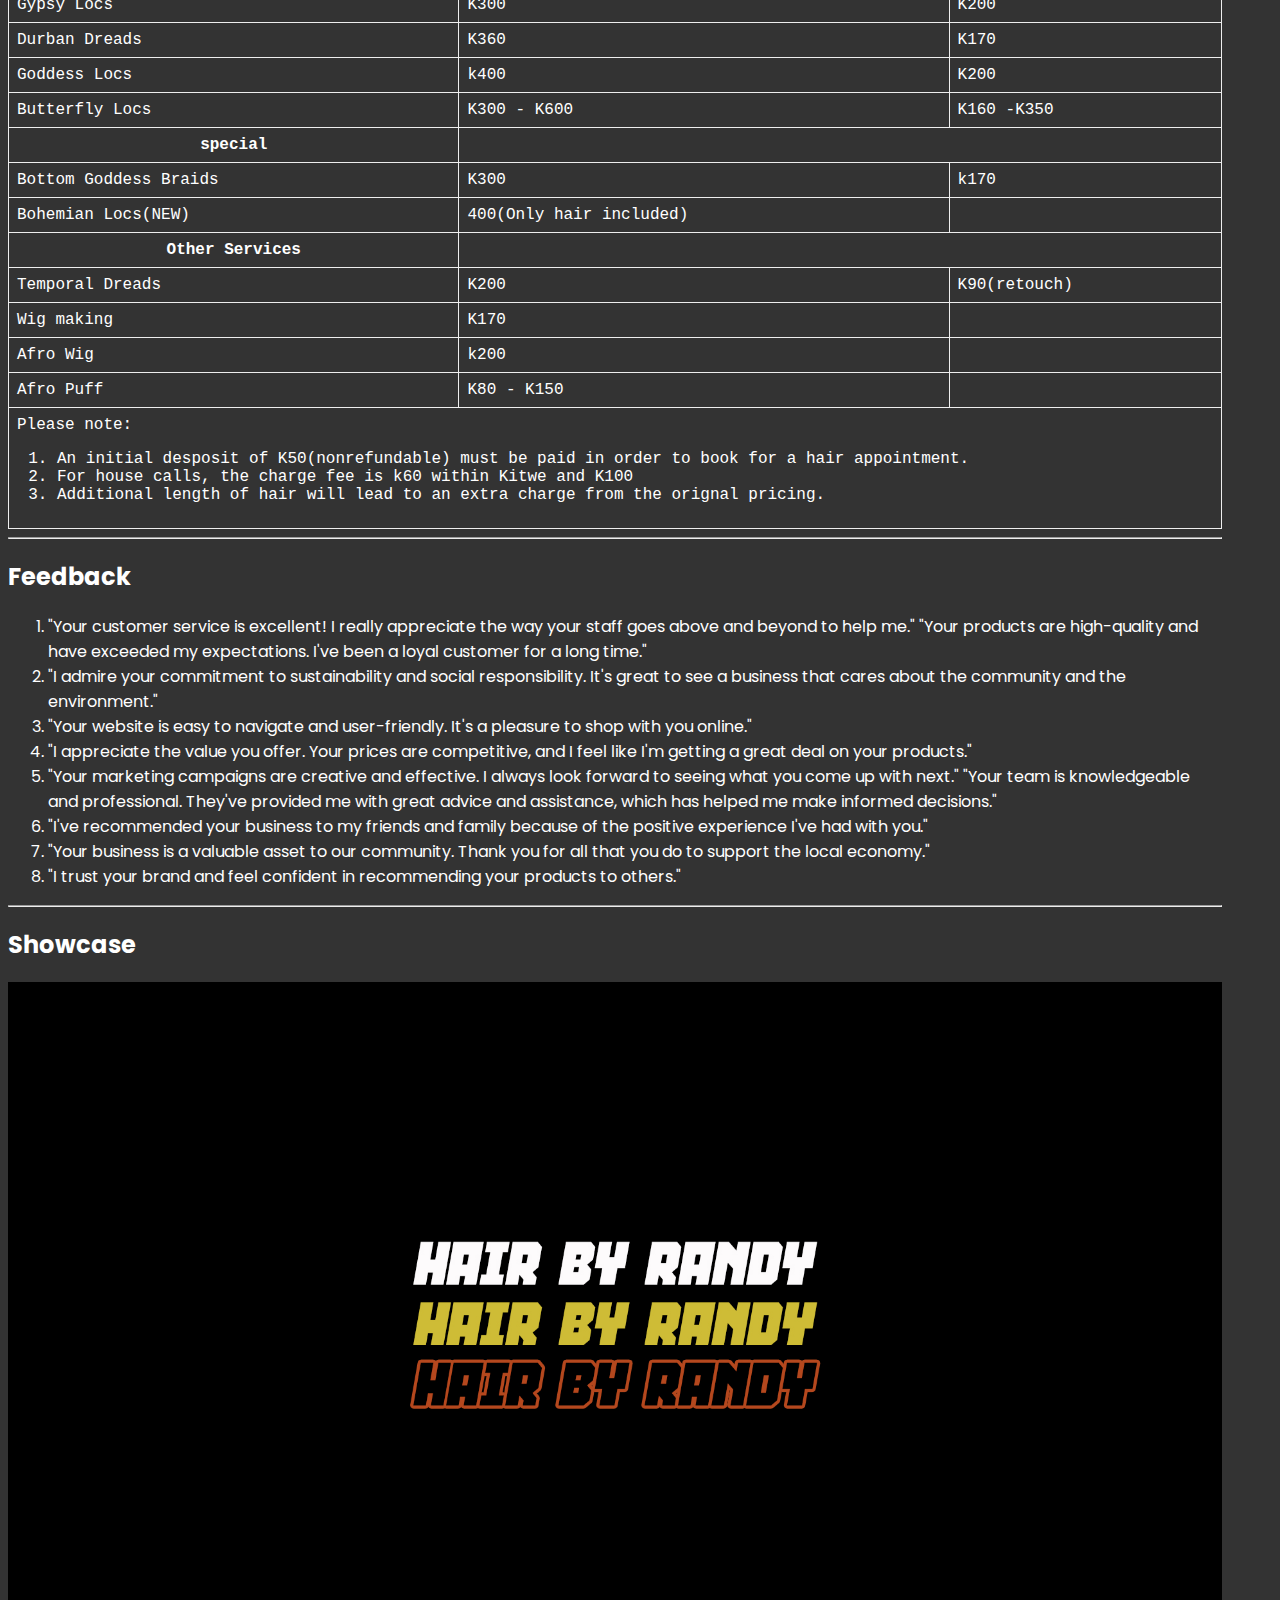
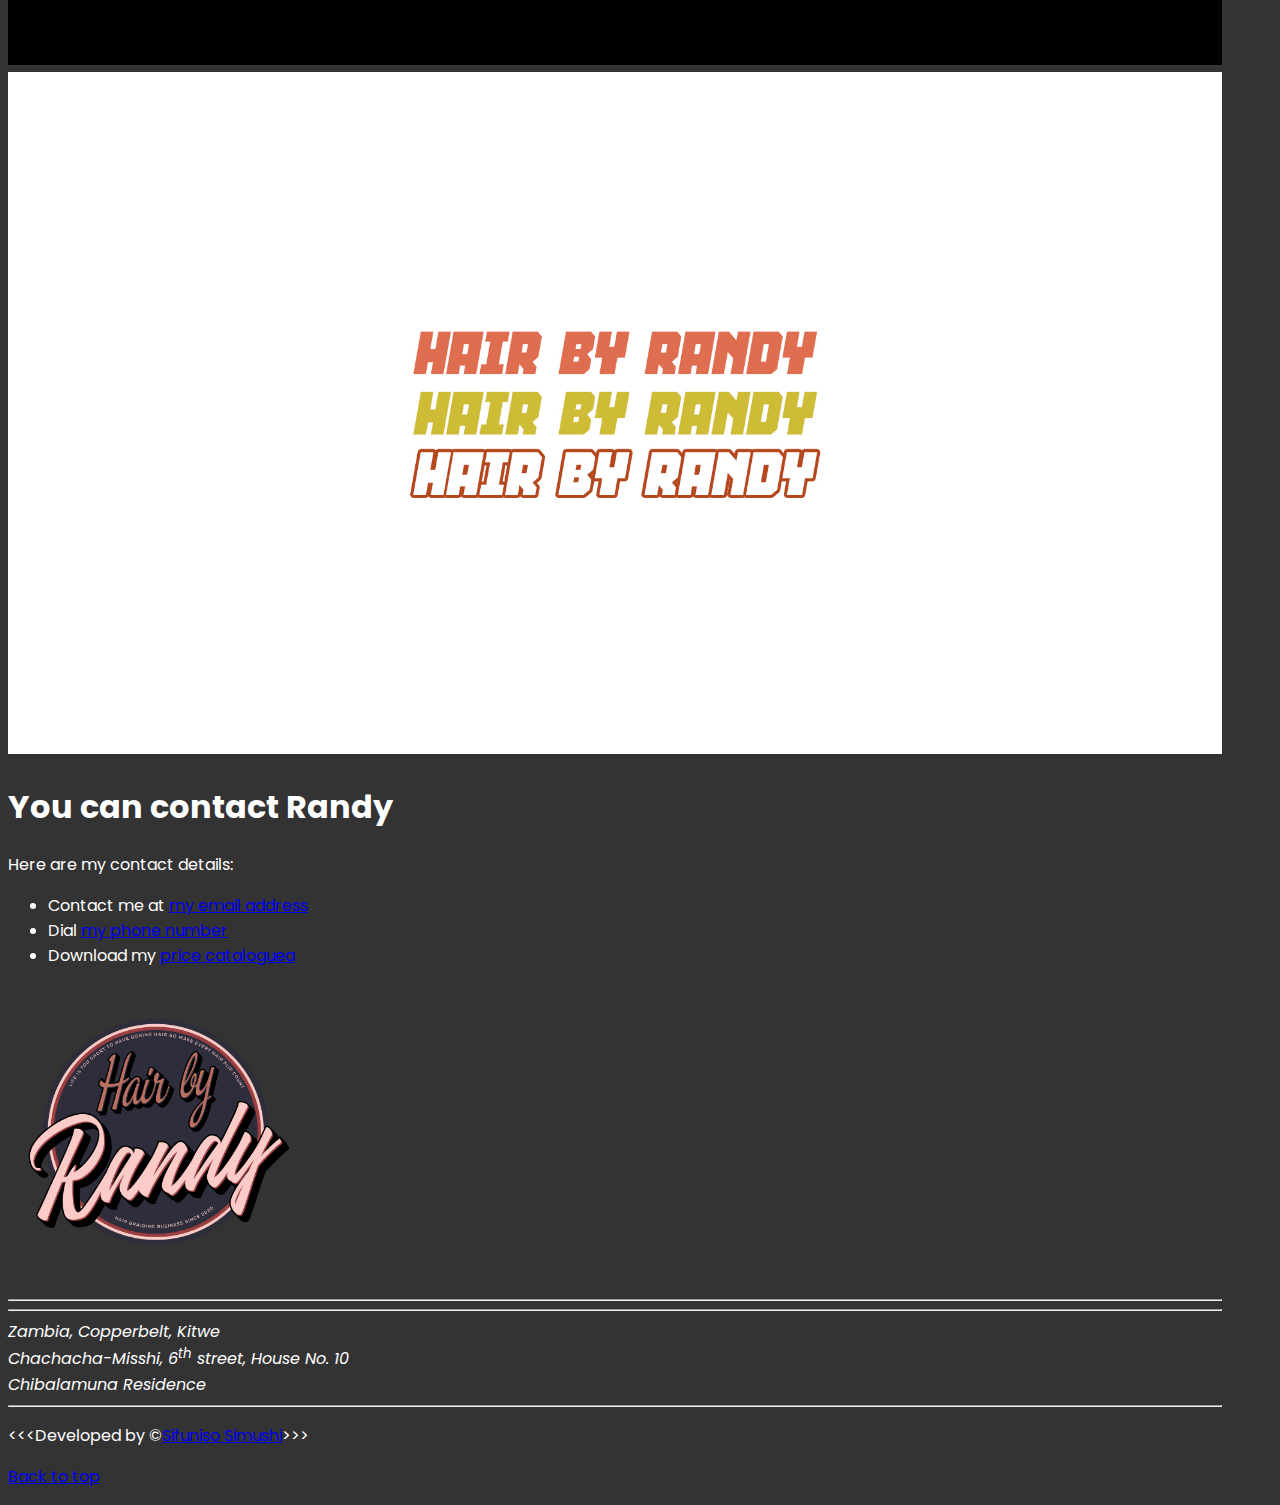
==== commit 256f5224: "random update\" ====
--- a/index.html
+++ b/index.html
@@ -83,7 +83,7 @@
                 It's important to note that prices may vary depending on the location, quality of service, and other factors. This is just an example of a price list for a hypothetical business, and actual prices may differ. Additionally, businesses may offer promotions, discounts, or package deals, so it's always a good idea to check with the business directly for their latest prices and special offers
             </p>
                     <!---Table price list-->
-        <table>
+        <table style="width:100%">
             <caption>All Braids Price List</caption>
             <tr>
                 <thead>
--- a/styles/styles.css
+++ b/styles/styles.css
@@ -47,3 +47,4 @@
     padding: 0.5rem;
 }
 
+tr:hover {background-color: #983E3E;}
